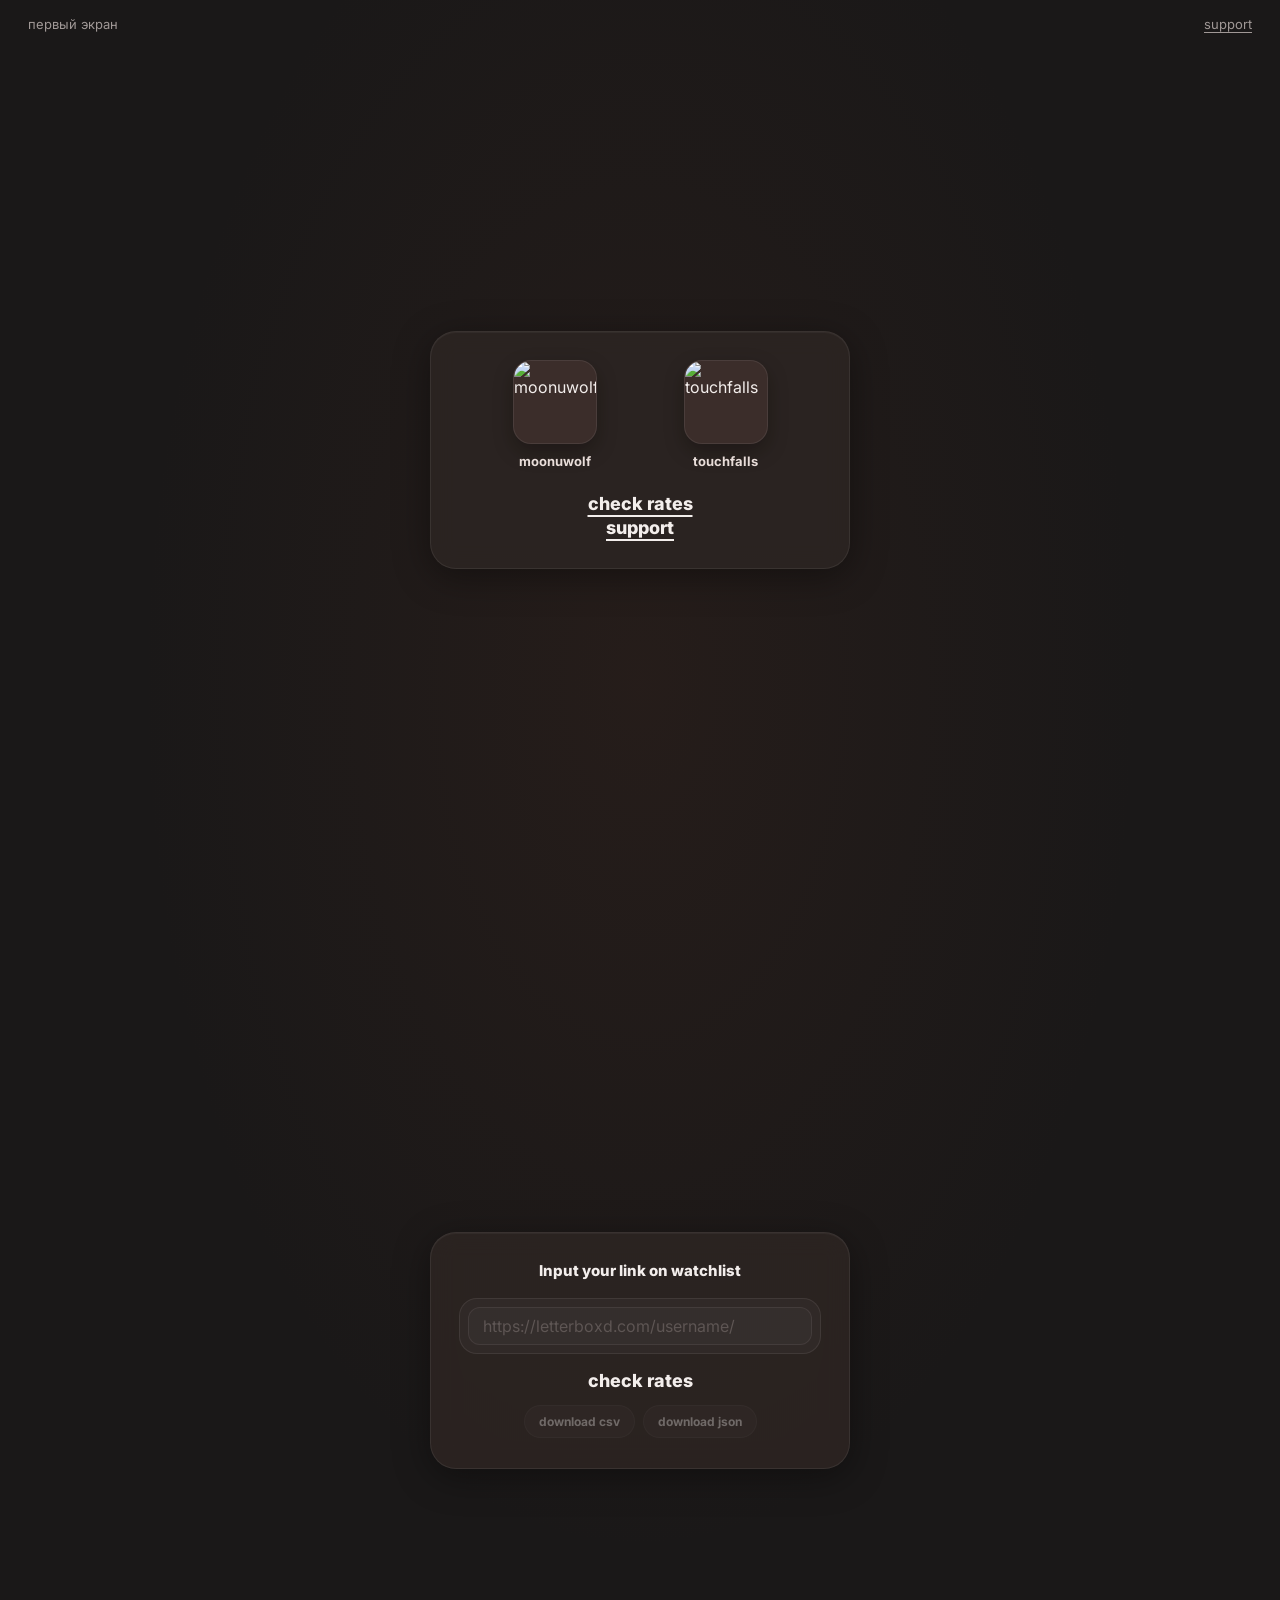
==== index.html @ 788c518e "Add files via upload 1.0.0 without needed media pictures" ====
<!DOCTYPE html>
<html lang="ru">
<head>
  <meta charset="UTF-8" />
  <meta name="viewport" content="width=device-width, initial-scale=1.0" />
  <title>Check Rates</title>

  <!-- Шрифт Inter с Google Fonts -->
  <link rel="preconnect" href="https://fonts.googleapis.com">
  <link rel="preconnect" href="https://fonts.gstatic.com" crossorigin>
  <link href="https://fonts.googleapis.com/css2?family=Inter:wght@400;500;600;700;800&display=swap" rel="stylesheet">

  <!-- Подключаем CSS по порядку: база → раскладка → компоненты -->
  <link rel="stylesheet" href="src/css/base.css">
  <link rel="stylesheet" href="src/css/layout.css">
  <link rel="stylesheet" href="src/css/home.css">
  <link rel="stylesheet" href="src/css/check.css">

  <!-- Плавный скролл между секциями -->
  <style>
    html { scroll-snap-type: y mandatory; }
  </style>
</head>
<body>

  <!-- ── Верхняя шапка ── -->
  <header class="topbar">
    <span class="topbar-label" id="topLabel">home</span>
    <a class="topbar-link" href="/support/index.html">support</a>
  </header>


  <!-- ══════════════════════════════════════
       СЕКЦИЯ 1 — Главная (домой)
       Аватарки разработчиков + ссылки
  ══════════════════════════════════════ -->
  <section id="home" class="section">
    <div class="card card--home">

      <!-- Два разработчика с аватарками -->
      <div class="avatars">

        <div class="person">
          <div class="avatar">
            <!-- Замени src на путь к своей картинке: src/media/moonuwolf.jpg -->
            <img
              src="src/media/avatar-1.jpg"
              alt="moonuwolf"
              width="84" height="84"
              loading="lazy"
            >
          </div>
          <span class="person-name">moonuwolf</span>
        </div>

        <div class="person">
          <div class="avatar">
            <!-- Замени src на путь к своей картинке: src/media/touchfalls.jpg -->
            <img
              src="src/media/avatar-2.jpg"
              alt="touchfalls"
              width="84" height="84"
              loading="lazy"
            >
          </div>
          <span class="person-name">touchfalls</span>
        </div>

      </div>

      <!-- Навигационные ссылки -->
      <nav class="home-nav">
        <!-- Скроллит вниз до секции check-rates на этой же странице -->
        <a class="nav-link" href="#check-rates">check rates</a>
        <!-- Переходит на отдельную страницу support -->
        <a class="nav-link" href="src/support/index.html">support</a>
      </nav>

    </div>
  </section>


  <!-- ══════════════════════════════════════
       СЕКЦИЯ 2 — Check Rates
       Форма для проверки рейтингов из watchlist
  ══════════════════════════════════════ -->
  <section id="check-rates" class="section">
    <div class="card">

      <div class="check-title">Input your link on watchlist</div>

      <!-- Поле ввода ссылки на профиль Letterboxd -->
      <div class="input-wrap">
        <input
          class="url-input"
          id="profileUrl"
          type="url"
          placeholder="https://letterboxd.com/username/"
          autocomplete="off"
          spellcheck="false"
        />
      </div>

      <!-- Кнопка запуска -->
      <button class="check-btn" id="checkBtn">check rates</button>

      <!-- Статус (скрыт, появляется во время работы) -->
      <div class="status" id="statusBox"></div>

      <!-- Прогресс-бар (скрыт, появляется во время загрузки) -->
      <div class="progress-wrap" id="progressWrap">
        <div class="progress-bar" id="progressBar"></div>
      </div>

      <!-- Список результатов (скрыт, появляется после загрузки) -->
      <div class="results-wrap" id="resultsWrap"></div>

      <!-- Кнопки скачивания -->
      <div class="toolbar">
        <button class="tool-btn" id="downloadCsvBtn"  disabled>download csv</button>
        <button class="tool-btn" id="downloadJsonBtn" disabled>download json</button>
      </div>

    </div>
  </section>


  <!-- Подключаем JavaScript -->
  <script src="src/js/check.js"></script>

</body>
</html>
---- src/css/base.css ----
/* ===========================================
   BASE — переменные и базовый сброс стилей
=========================================== */

/* Переменные: цвета, скругления, тень */
:root {
  --bg:          #1a1818;
  --card:        rgba(44, 36, 34, 0.92);
  --card-border: rgba(255, 255, 255, 0.07);
  --text:        #f3eeec;
  --muted:       #a09896;
  --faint:       #5e5654;
  --accent:      #e8ddd9;
  --primary:     #c9a88f;

  --radius:    26px;
  --radius-sm: 16px;
  --radius-xs: 12px;

  --shadow: 0 8px 36px rgba(0, 0, 0, 0.38),
            inset 0 1px 0 rgba(255, 255, 255, 0.04);
}

/* Сброс браузерных отступов */
*, *::before, *::after {
  box-sizing: border-box;
  margin: 0;
  padding: 0;
}

html {
  scroll-behavior: smooth;
}

body {
  font-family: 'Inter', sans-serif;
  background:
    radial-gradient(ellipse at 50% 38%, rgba(90, 50, 35, 0.18), transparent 55%),
    var(--bg);
  color: var(--text);
  min-height: 100vh;
  overflow-x: hidden;
}

/* Убираем дефолтные стили у ссылок, кнопок, инпутов */
a, button, input { font: inherit; color: inherit; }
a               { text-decoration: none; }
button          { background: none; border: none; cursor: pointer; }
img             { display: block; max-width: 100%; }
---- src/css/layout.css ----
/* ===========================================
   LAYOUT — шапка, секции, карточка
=========================================== */

/* Верхняя фиксированная шапка */
.topbar {
  position: fixed;
  top: 0; left: 0; right: 0;
  display: flex;
  align-items: center;
  justify-content: space-between;
  padding: 16px 28px;
  z-index: 30;
}

.topbar-label {
  font-size: 13px;
  color: var(--muted);
}

.topbar-link {
  font-size: 13px;
  color: var(--muted);
  text-decoration: underline;
  text-underline-offset: 3px;
  transition: color 0.2s;
}
.topbar-link:hover { color: var(--text); }

/* Секции — занимают полный экран, контент по центру */
.section {
  min-height: 100vh;
  display: grid;
  place-items: center;
  padding: 80px 20px;
  scroll-snap-align: start;
}

/* Карточка — основной контейнер контента */
.card {
  width: min(420px, calc(100vw - 36px));
  background: var(--card);
  border: 1px solid var(--card-border);
  border-radius: var(--radius);
  box-shadow: var(--shadow);
  backdrop-filter: blur(12px);
  padding: 28px 28px 30px;
}

/* Адаптив для маленьких экранов */
@media (max-width: 480px) {
  .card    { padding: 22px 18px 24px; border-radius: 22px; }
  .topbar  { padding: 14px 18px; }
}
---- src/css/home.css ----
/* ===========================================
   HOME — главная страница:
   аватарки разработчиков и навигационные ссылки
=========================================== */

/* Карточка на главной: flex-колонка по центру */
.card--home {
  display: flex;
  flex-direction: column;
  align-items: center;
  gap: 20px;
}

/* Блок с двумя аватарками */
.avatars {
  display: flex;
  justify-content: space-around;
  width: 100%;
  padding: 0 10px;
}

/* Один разработчик: аватарка + имя */
.person {
  display: flex;
  flex-direction: column;
  align-items: center;
  gap: 9px;
}

/* Аватарка */
.avatar {
  width: 84px;
  height: 84px;
  border-radius: 18px;
  overflow: hidden;
  background: #3b2d2a;
  border: 1px solid rgba(255, 255, 255, 0.08);
  box-shadow: 0 8px 20px rgba(0, 0, 0, 0.28);
}
.avatar img {
  width: 100%;
  height: 100%;
  object-fit: cover;
}

/* Имя разработчика */
.person-name {
  font-size: 13px;
  font-weight: 700;
  color: var(--accent);
}

/* Блок со ссылками check rates / support */
.home-nav {
  display: flex;
  flex-direction: column;
  align-items: center;
  gap: 3px;
  margin-top: 4px;
}

/* Стиль каждой ссылки в навигации */
.nav-link {
  font-size: 18px;
  font-weight: 800;
  text-decoration: underline;
  text-decoration-thickness: 2px;
  text-underline-offset: 5px;
  transition: opacity 0.18s, transform 0.18s;
}
.nav-link:hover {
  opacity: 0.72;
  transform: translateY(-1px);
}

@media (max-width: 480px) {
  .avatar   { width: 76px; height: 76px; }
  .nav-link { font-size: 16px; }
}
---- src/css/check.css ----
/* ===========================================
   CHECK RATES — форма ввода, статус,
   прогресс-бар, таблица результатов, кнопки
=========================================== */

/* Заголовок формы */
.check-title {
  font-size: 15px;
  font-weight: 800;
  text-align: center;
  margin-bottom: 18px;
}

/* Обёртка вокруг инпута (визуальная рамка) */
.input-wrap {
  border-radius: 18px;
  background: rgba(255, 255, 255, 0.03);
  border: 1px solid rgba(255, 255, 255, 0.08);
  padding: 8px;
}

/* Поле ввода URL */
.url-input {
  width: 100%;
  height: 38px;
  border-radius: var(--radius-xs);
  border: 1px solid rgba(255, 255, 255, 0.07);
  background: rgba(255, 255, 255, 0.025);
  padding: 0 14px;
  outline: none;
  color: var(--text);
  transition: border-color 0.18s;
}
.url-input:focus       { border-color: rgba(255, 255, 255, 0.18); }
.url-input::placeholder { color: var(--faint); }

/* Кнопка "check rates" */
.check-btn {
  display: block;
  margin: 16px auto 0;
  font-size: 18px;
  font-weight: 800;
  transition: opacity 0.18s, transform 0.18s;
}
.check-btn:hover:not(:disabled) {
  opacity: 0.72;
  transform: translateY(-1px);
}
.check-btn:disabled { opacity: 0.35; cursor: default; }

/* ── Статусное сообщение ── */
.status {
  margin-top: 16px;
  padding: 13px 15px;
  border-radius: 14px;
  background: rgba(255, 255, 255, 0.025);
  border: 1px solid rgba(255, 255, 255, 0.06);
  font-size: 13px;
  line-height: 1.5;
  color: var(--muted);
  display: none; /* скрыт по умолчанию */
}
.status.visible { display: block; }
.status.error   { color: #e07a6e; border-color: rgba(224, 122, 110, 0.2); }
.status.success { color: #8ec98a; border-color: rgba(142, 201, 138, 0.18); }

/* ── Прогресс-бар ── */
.progress-wrap {
  margin-top: 12px;
  height: 5px;
  border-radius: 99px;
  background: rgba(255, 255, 255, 0.05);
  overflow: hidden;
  display: none;
}
.progress-wrap.visible { display: block; }

.progress-bar {
  height: 100%;
  width: 0%;
  background: linear-gradient(90deg, #c9a88f, #e8c4a5);
  border-radius: 99px;
  transition: width 0.35s ease;
}

/* ── Список результатов ── */
.results-wrap {
  margin-top: 14px;
  max-height: 320px;
  overflow-y: auto;
  border-radius: var(--radius-sm);
  border: 1px solid rgba(255, 255, 255, 0.06);
  display: none;
}
.results-wrap.visible { display: block; }

/* Один фильм в списке */
.result-item {
  padding: 11px 14px;
  border-bottom: 1px solid rgba(255, 255, 255, 0.05);
  display: flex;
  justify-content: space-between;
  align-items: flex-start;
  gap: 10px;
}
.result-item:last-child { border-bottom: none; }

.result-title {
  font-size: 13px;
  font-weight: 600;
  flex: 1;
}

/* Ссылка на фильм */
.result-link {
  display: block;
  font-size: 11px;
  color: var(--faint);
  margin-top: 3px;
  word-break: break-all;
}

/* Оценка справа */
.result-rating {
  font-size: 14px;
  font-weight: 800;
  color: var(--primary);
  white-space: nowrap;
  flex-shrink: 0;
}
.result-rating.na { color: var(--faint); font-weight: 600; }

/* ── Кнопки CSV / JSON ── */
.toolbar {
  display: flex;
  gap: 8px;
  flex-wrap: wrap;
  margin-top: 14px;
  justify-content: center;
}

.tool-btn {
  padding: 8px 14px;
  border-radius: 999px;
  background: rgba(255, 255, 255, 0.055);
  border: 1px solid rgba(255, 255, 255, 0.08);
  font-size: 12px;
  font-weight: 700;
  transition: background 0.18s;
}
.tool-btn:hover     { background: rgba(255, 255, 255, 0.1); }
.tool-btn:disabled  { opacity: 0.35; cursor: default; }

/* Скроллбар для списка */
.results-wrap::-webkit-scrollbar        { width: 4px; }
.results-wrap::-webkit-scrollbar-thumb  { background: rgba(255,255,255,0.12); border-radius: 99px; }
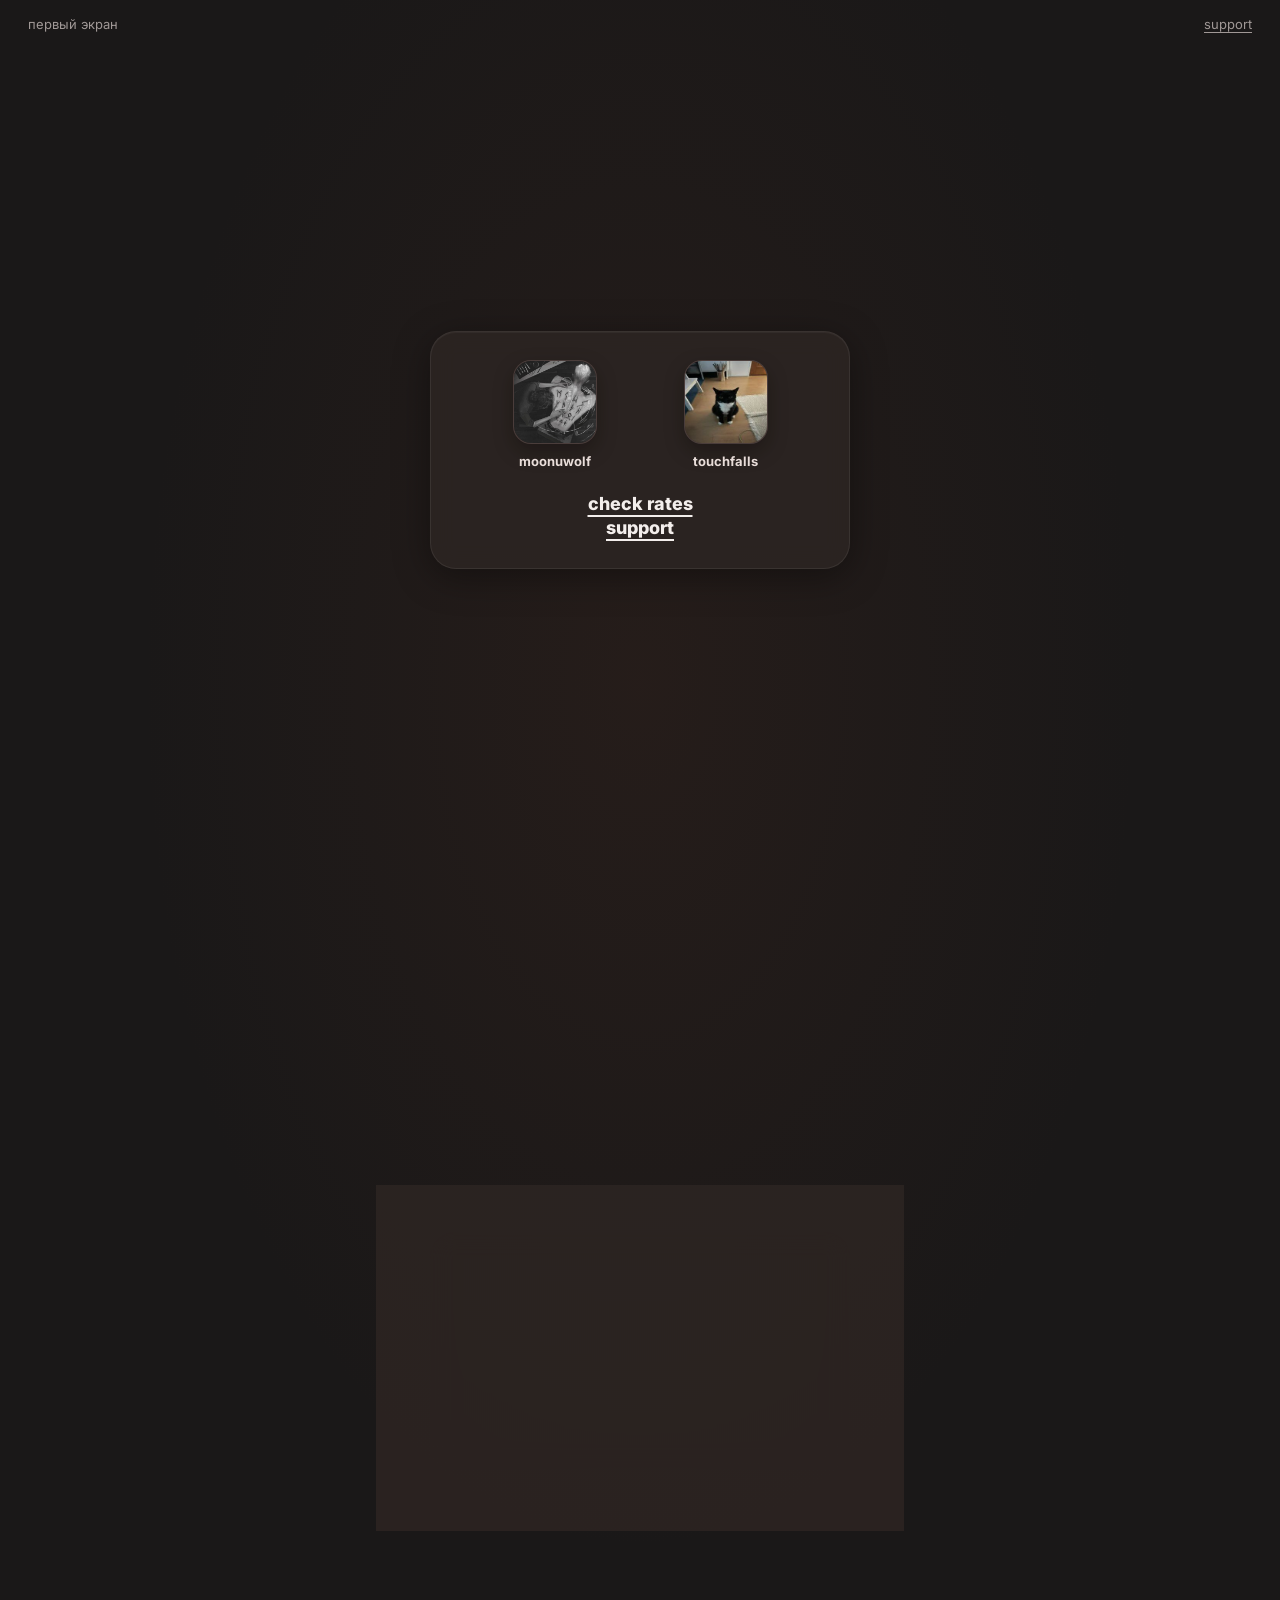
==== commit ab6e7fe9: "Update index.html" ====
--- a/index.html
+++ b/index.html
@@ -44,7 +44,7 @@
           <div class="avatar">
             <!-- Замени src на путь к своей картинке: src/media/moonuwolf.jpg -->
             <img
-              src="src/media/avatar-1.jpg"
+              src="src/media/moonu.jpg"
               alt="moonuwolf"
               width="84" height="84"
               loading="lazy"
@@ -57,7 +57,7 @@
           <div class="avatar">
             <!-- Замени src на путь к своей картинке: src/media/touchfalls.jpg -->
             <img
-              src="src/media/avatar-2.jpg"
+              src="src/media/touchfalls.jpg"
               alt="touchfalls"
               width="84" height="84"
               loading="lazy"
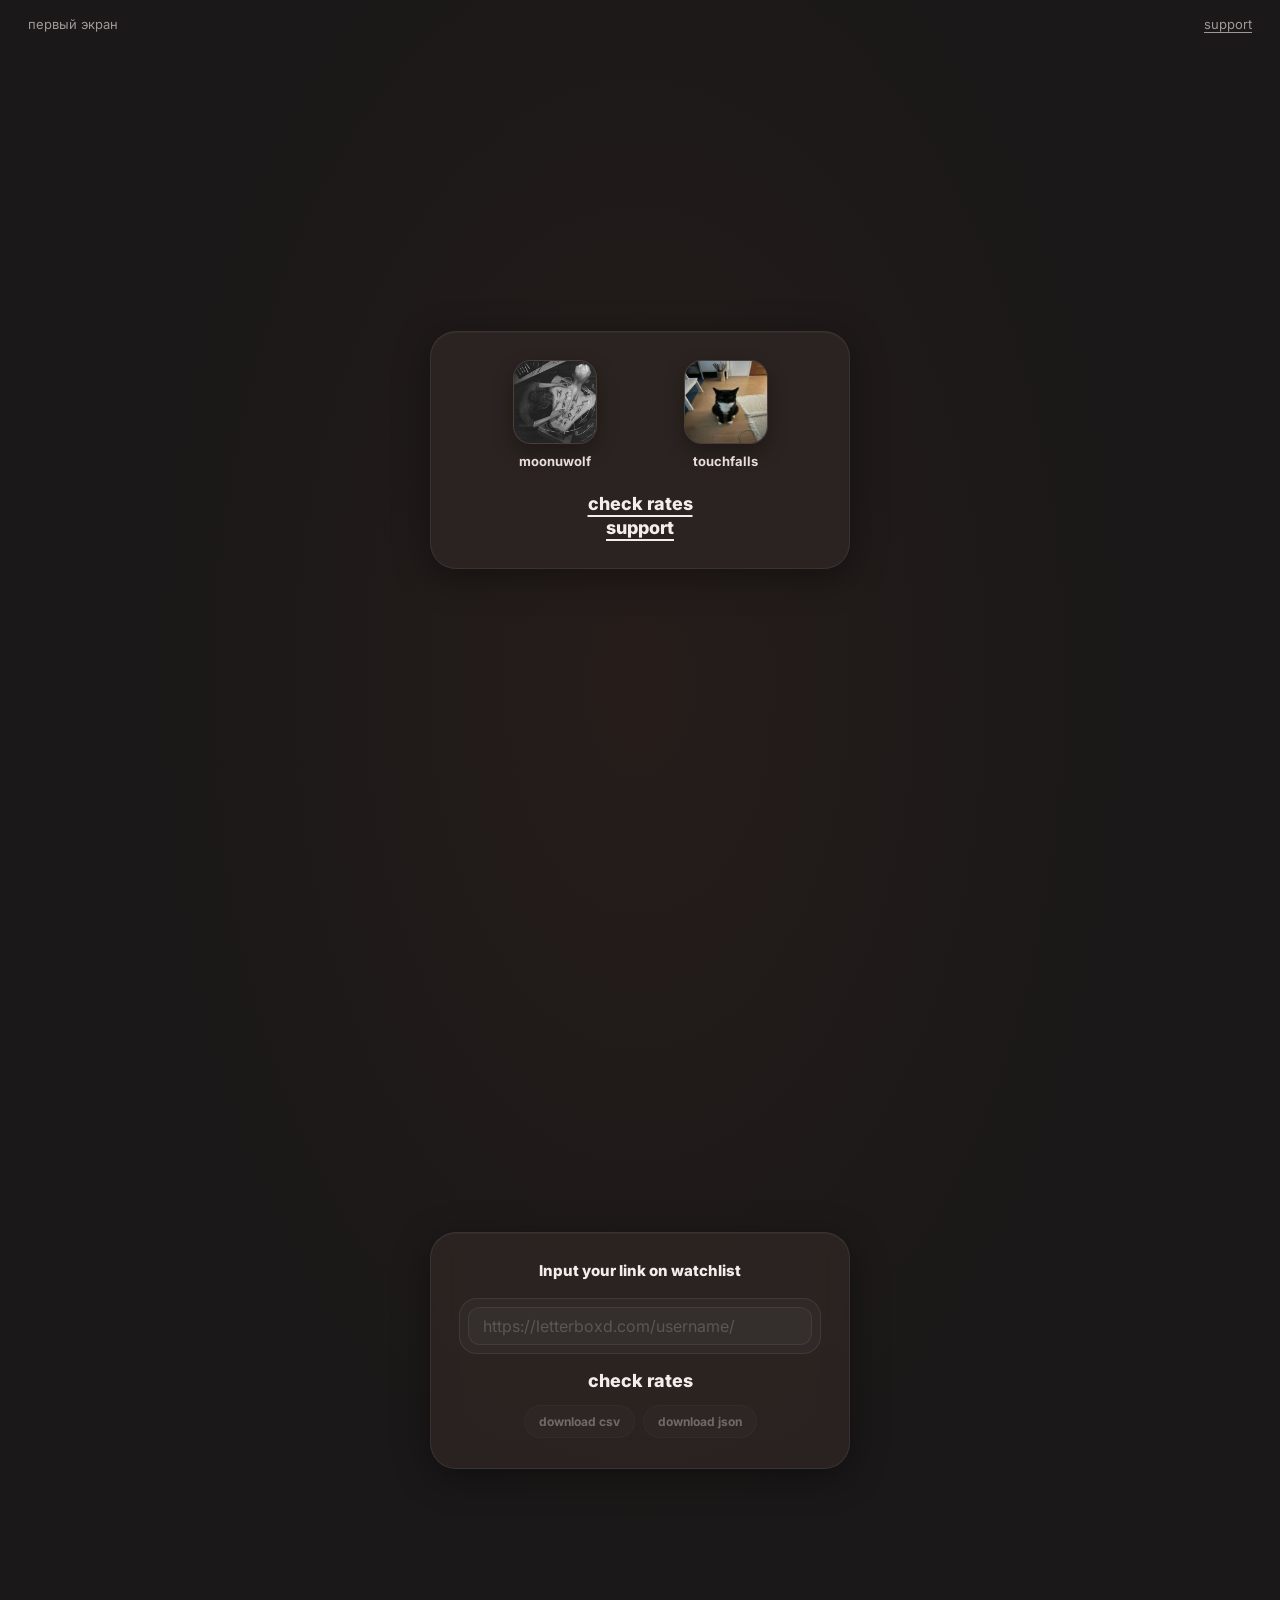
==== commit ceff315e: "Update index.html" ====
--- a/index.html
+++ b/index.html
@@ -3,7 +3,7 @@
 <head>
   <meta charset="UTF-8" />
   <meta name="viewport" content="width=device-width, initial-scale=1.0" />
-  <title>Check Rates</title>
+  <title>moonfall</title>
 
   <!-- Шрифт Inter с Google Fonts -->
   <link rel="preconnect" href="https://fonts.googleapis.com">
